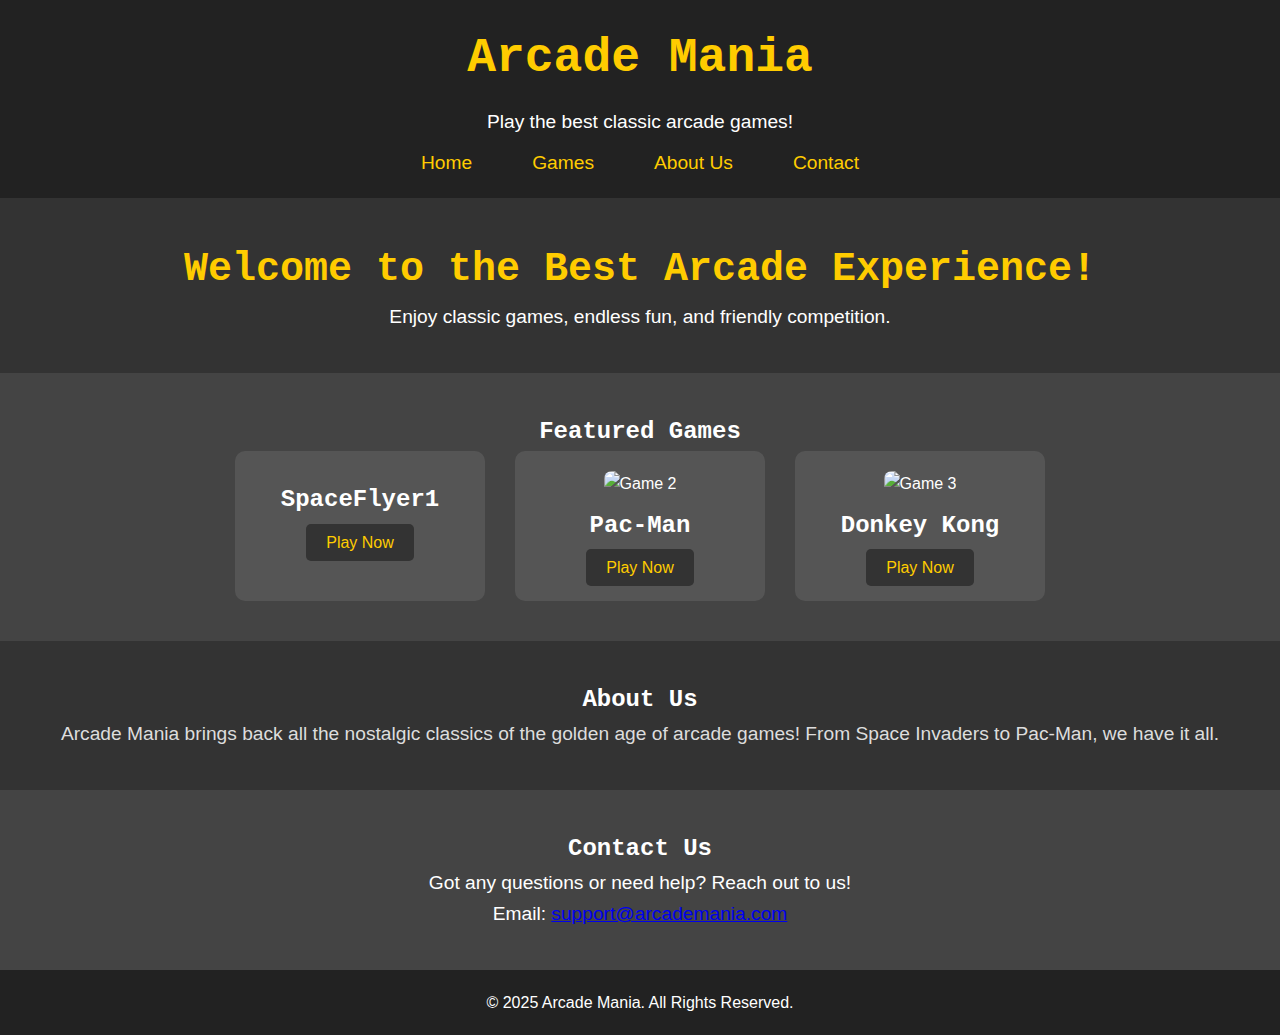
==== index.html @ 2b77bc1a "SpaceFlyer game" ====
<!DOCTYPE html>
<html lang="en">
<head>
    <meta charset="UTF-8">
    <meta name="viewport" content="width=device-width, initial-scale=1.0">
    <title>Arcade Mania</title>
    <link rel="stylesheet" href="styles.css">
</head>
<body>
    <header>
        <div class="logo">
            <h1>Arcade Mania</h1>
            <p>Play the best classic arcade games!</p>
        </div>
        <nav>
            <ul>
                <li><a href="#home">Home</a></li>
                <li><a href="#games">Games</a></li>
                <li><a href="#about">About Us</a></li>
                <li><a href="#contact">Contact</a></li>
            </ul>
        </nav>
    </header>

    <section id="home" class="intro">
        <h2>Welcome to the Best Arcade Experience!</h2>
        <p>Enjoy classic games, endless fun, and friendly competition.</p>
    </section>

    <section id="games" class="games">
        <h2>Featured Games</h2>
        <div class="game-list">
            <div class="game-card">
                <h3>SpaceFlyer1</h3>
                <!-- Link to your game (spaceflyer1.html) -->
                <a href="C:\Users\DonJu\Desktop\arcade\Spaceflyer.html" target="_blank">Play Now</a>
            </div>
            <div class="game-card">
                <img src="game2.jpg" alt="Game 2">
                <h3>Pac-Man</h3>
                <a href="games/pacman.html" target="_blank">Play Now</a>
            </div>
            <div class="game-card">
                <img src="game3.jpg" alt="Game 3">
                <h3>Donkey Kong</h3>
                <a href="games/donkeykong.html" target="_blank">Play Now</a>
            </div>
        </div>
    </section>
    <section id="about" class="about">
        <h2>About Us</h2>
        <p>Arcade Mania brings back all the nostalgic classics of the golden age of arcade games! From Space Invaders to Pac-Man, we have it all.</p>
    </section>

    <section id="contact" class="contact">
        <h2>Contact Us</h2>
        <p>Got any questions or need help? Reach out to us!</p>
        <p>Email: <a href="mailto:support@arcademania.com">support@arcademania.com</a></p>
    </section>

    <footer>
        <p>&copy; 2025 Arcade Mania. All Rights Reserved.</p>
    </footer>
</body>
</html>
---- styles.css ----
/* Global Styles */
* {
    margin: 0;
    padding: 0;
    box-sizing: border-box;
}

body {
    font-family: Arial, sans-serif;
    line-height: 1.6;
    background-color: #1c1c1c;
    color: #fff;
    text-align: center;
}

h1, h2, h3 {
    font-family: 'Courier New', Courier, monospace;
}

/* Header Styles */
header {
    background-color: #222;
    padding: 20px;
}

header .logo h1 {
    font-size: 3rem;
    color: #ffcc00;
}

header .logo p {
    font-size: 1.2rem;
    color: #fff;
    margin-top: 10px;
}

nav ul {
    list-style: none;
    display: flex;
    justify-content: center;
    margin-top: 10px;
}

nav ul li {
    margin: 0 20px;
}

nav ul li a {
    text-decoration: none;
    color: #ffcc00;
    font-size: 1.2rem;
    padding: 10px;
}

nav ul li a:hover {
    background-color: #444;
    border-radius: 5px;
}

/* Intro Section */
.intro {
    background-color: #333;
    padding: 40px 20px;
}

.intro h2 {
    color: #ffcc00;
    font-size: 2.5rem;
}

.intro p {
    font-size: 1.2rem;
}

/* Games Section */
.games {
    background-color: #444;
    padding: 40px 20px;
}

.game-list {
    display: flex;
    justify-content: center;
    gap: 30px;
    flex-wrap: wrap;
}

.game-card {
    background-color: #555;
    border-radius: 10px;
    padding: 20px;
    width: 250px;
    text-align: center;
}

.game-card img {
    width: 100%;
    height: auto;
    border-radius: 8px;
}

.game-card h3 {
    margin: 10px 0;
    font-size: 1.5rem;
}

.game-card a {
    text-decoration: none;
    color: #ffcc00;
    background-color: #333;
    padding: 10px 20px;
    border-radius: 5px;
    font-size: 1rem;
}

.game-card a:hover {
    background-color: #ffcc00;
    color: #333;
}

/* About Section */
.about {
    background-color: #333;
    padding: 40px 20px;
}

.about p {
    font-size: 1.2rem;
    color: #ddd;
}

/* Contact Section */
.contact {
    background-color: #444;
    padding: 40px 20px;
}

.contact p {
    font-size: 1.2rem;
}

/* Footer Styles */
footer {
    background-color: #222;
    padding: 20px;
    color: #fff;
}
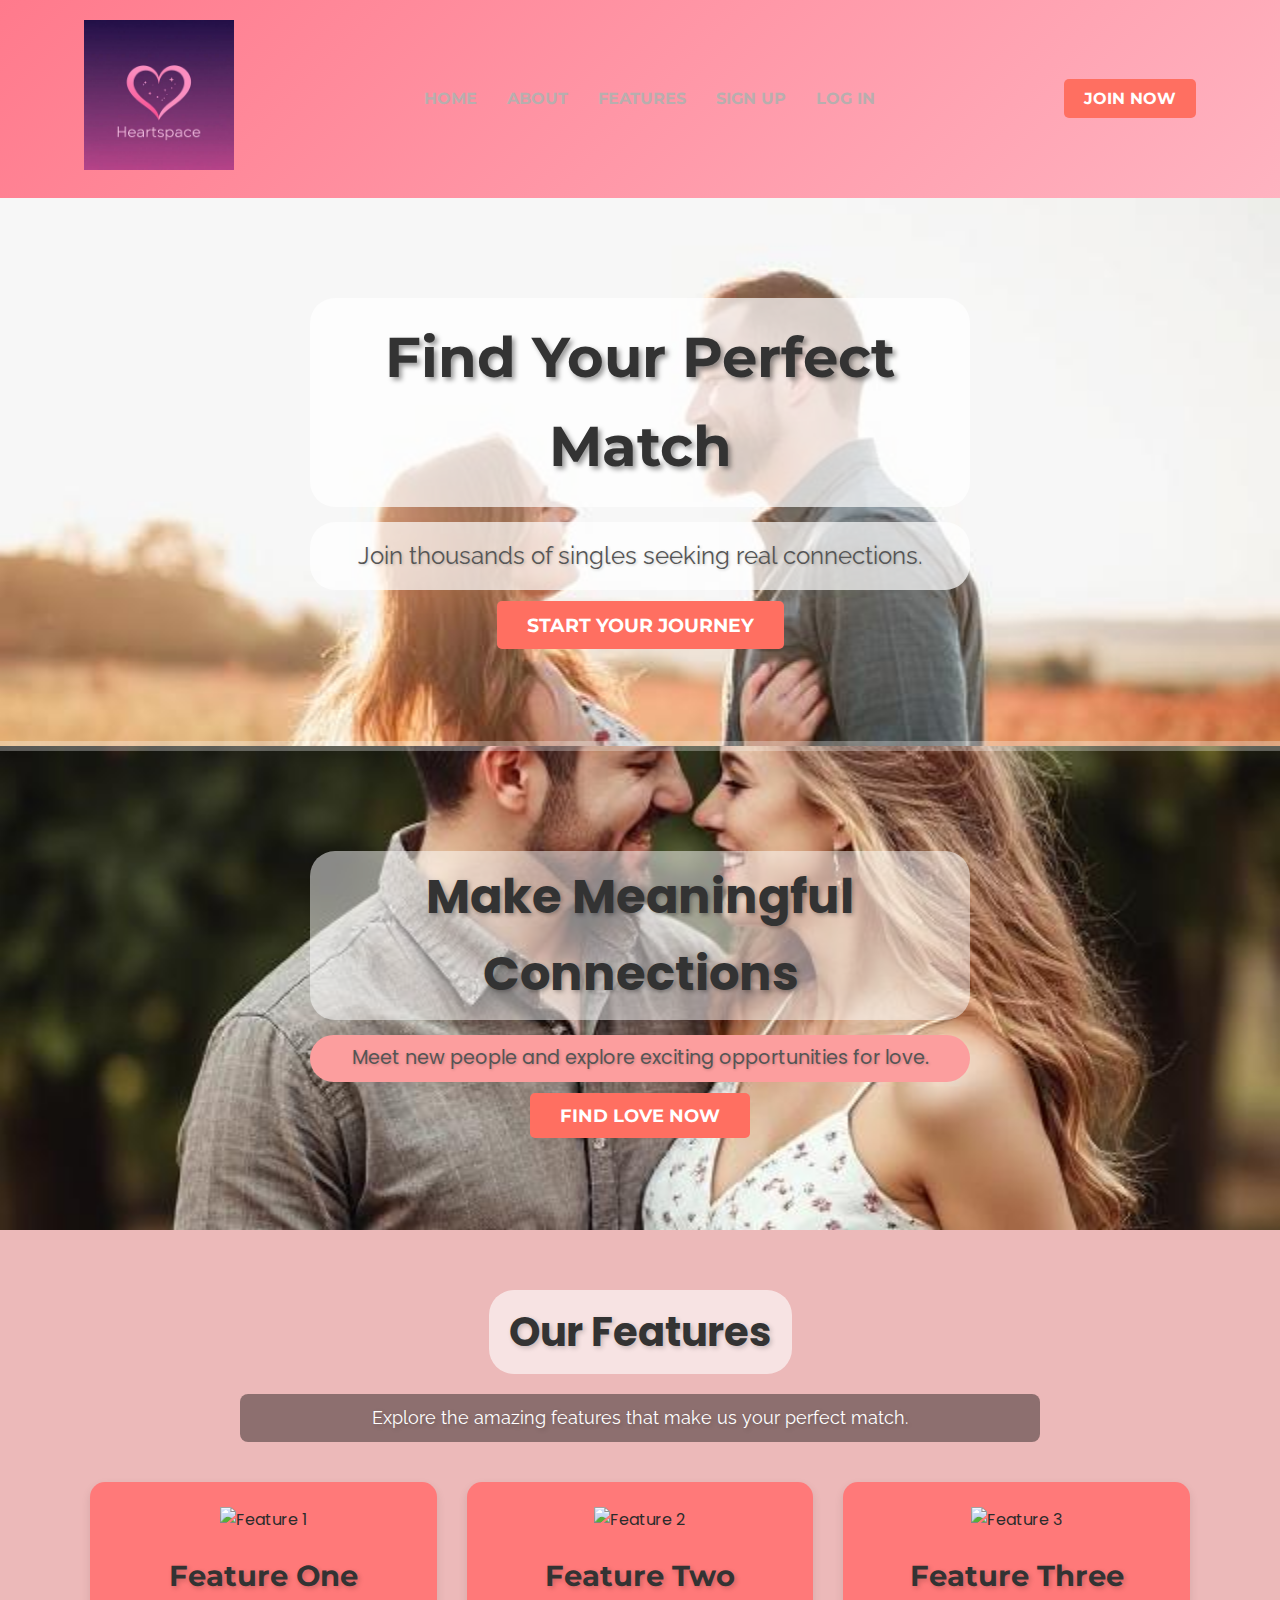
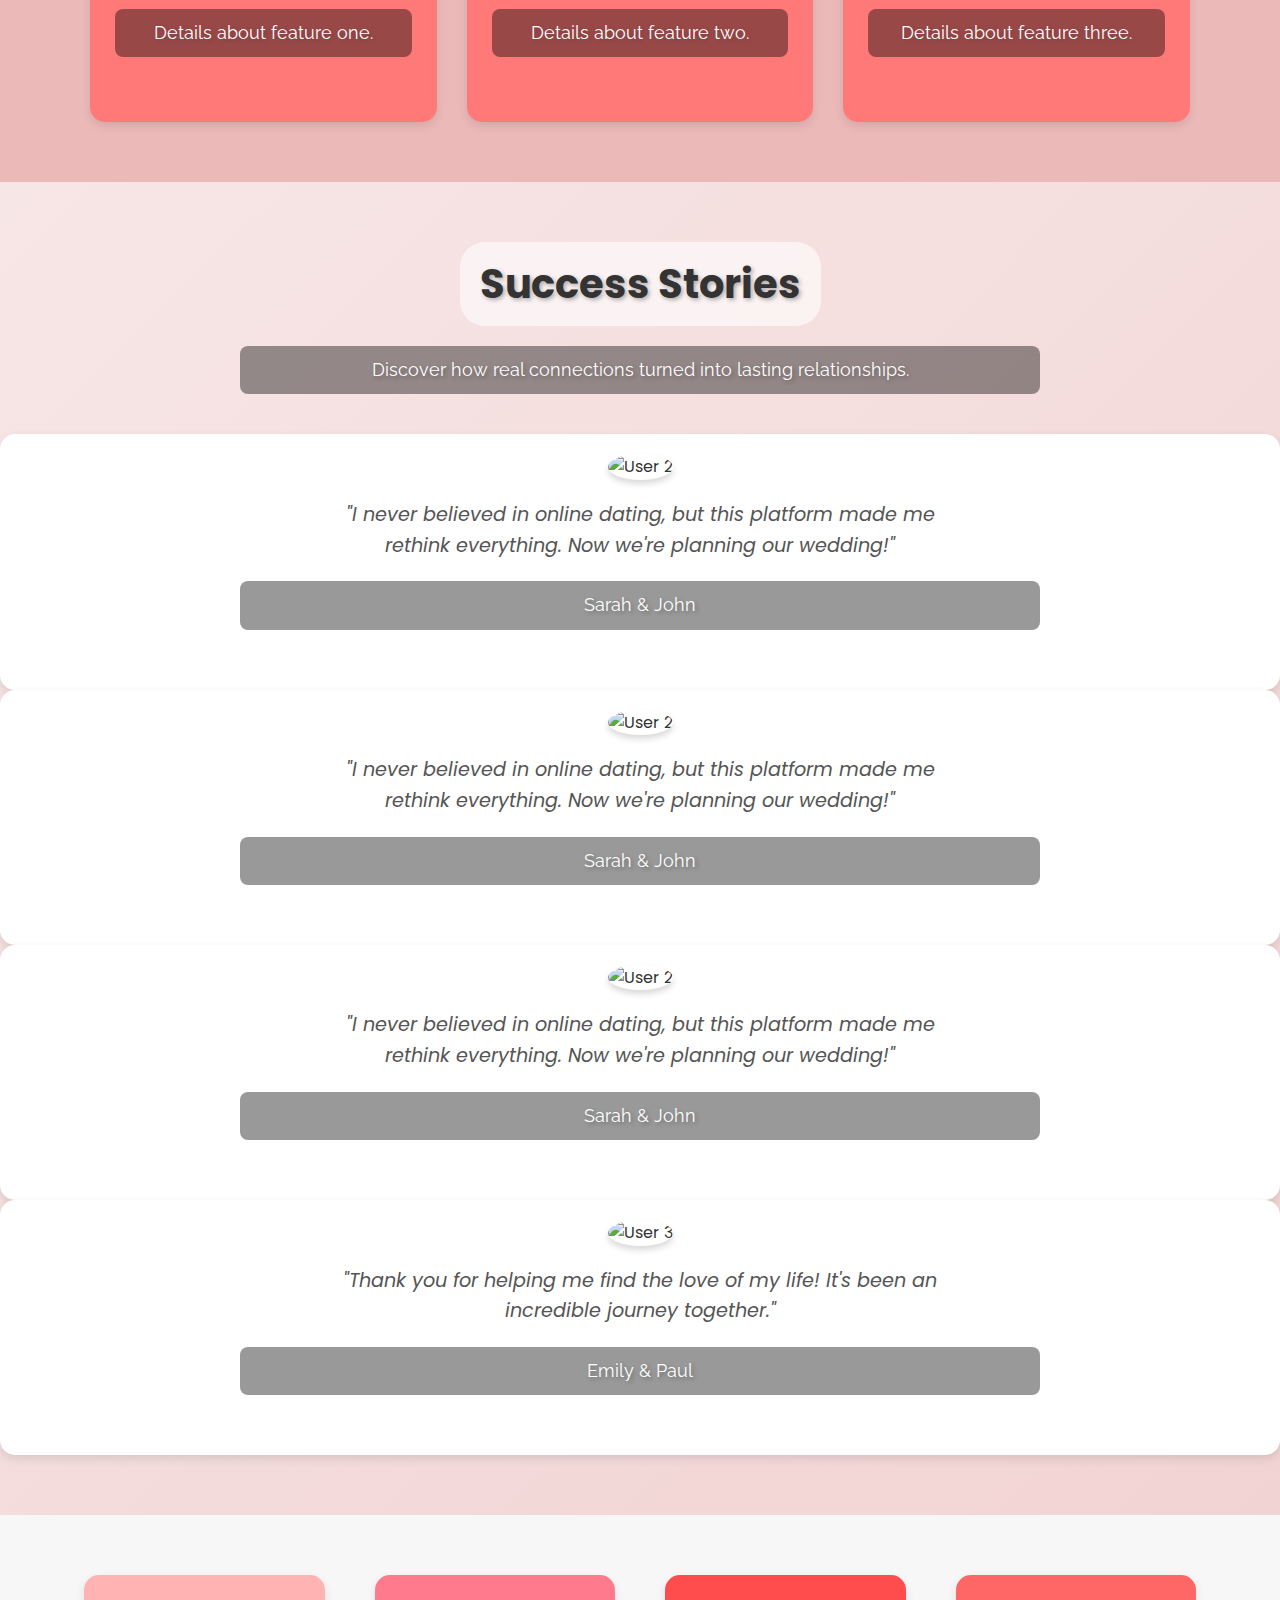
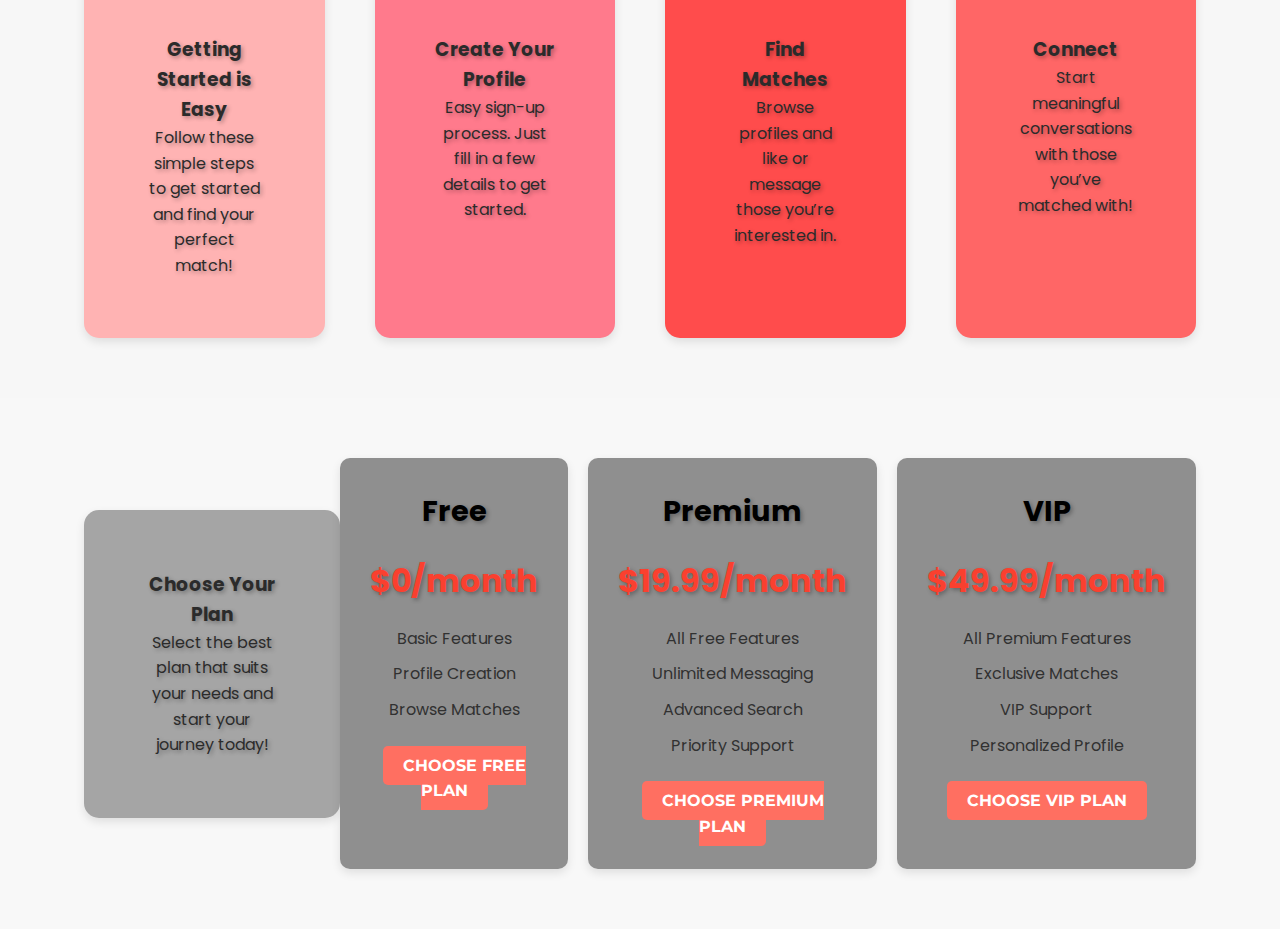
==== commit c04106b7: "Add files via upload" ====
--- a/index.html
+++ b/index.html
@@ -1,65 +1,199 @@
-<!DOCTYPE html>
-<html lang="en">
-<head>
-    <meta charset="UTF-8">
-    <meta name="viewport" content="width=device-width, initial-scale=1.0">
-    <title>Arcade Mania</title>
-    <link rel="stylesheet" href="styles.css">
-</head>
-<body>
-    <header>
-        <div class="logo">
-            <h1>Arcade Mania</h1>
-            <p>Play the best classic arcade games!</p>
-        </div>
-        <nav>
-            <ul>
-                <li><a href="#home">Home</a></li>
-                <li><a href="#games">Games</a></li>
-                <li><a href="#about">About Us</a></li>
-                <li><a href="#contact">Contact</a></li>
-            </ul>
-        </nav>
-    </header>
-
-    <section id="home" class="intro">
-        <h2>Welcome to the Best Arcade Experience!</h2>
-        <p>Enjoy classic games, endless fun, and friendly competition.</p>
-    </section>
-
-    <section id="games" class="games">
-        <h2>Featured Games</h2>
-        <div class="game-list">
-            <div class="game-card">
-                <h3>SpaceFlyer1</h3>
-                <!-- Link to your game (spaceflyer1.html) -->
-                <a href="C:\Users\DonJu\Desktop\arcade\Spaceflyer.html" target="_blank">Play Now</a>
-            </div>
-            <div class="game-card">
-                <img src="game2.jpg" alt="Game 2">
-                <h3>Pac-Man</h3>
-                <a href="games/pacman.html" target="_blank">Play Now</a>
-            </div>
-            <div class="game-card">
-                <img src="game3.jpg" alt="Game 3">
-                <h3>Donkey Kong</h3>
-                <a href="games/donkeykong.html" target="_blank">Play Now</a>
-            </div>
-        </div>
-    </section>
-    <section id="about" class="about">
-        <h2>About Us</h2>
-        <p>Arcade Mania brings back all the nostalgic classics of the golden age of arcade games! From Space Invaders to Pac-Man, we have it all.</p>
-    </section>
-
-    <section id="contact" class="contact">
-        <h2>Contact Us</h2>
-        <p>Got any questions or need help? Reach out to us!</p>
-        <p>Email: <a href="mailto:support@arcademania.com">support@arcademania.com</a></p>
-    </section>
-
-    <footer>
-        <p>&copy; 2025 Arcade Mania. All Rights Reserved.</p>
-    </footer>
-</body>
-</html>
+<!DOCTYPE html>
+<html lang="en">
+<head>
+    <link href="https://fonts.googleapis.com/css2?family=Poppins:wght@400;600&family=Montserrat:wght@500;700&family=Raleway:wght@400;600&display=swap" rel="stylesheet">
+
+    <meta charset="UTF-8">
+    <meta name="viewport" content="width=device-width, initial-scale=1.0">
+    <meta http-equiv="X-UA-Compatible" content="ie=edge">
+    <title>Dating Website</title>
+    <link rel="stylesheet" href="styles.css">
+</head>
+<body>
+    <!-- Header Section -->
+    <header>
+        <div class="container">
+            <div class="logo">
+                <img src="logo.jpg" alt="Your Logo">
+            </div>
+            <nav>
+                <ul>
+                    <li><a href="#">Home</a></li>
+                    <li><a href="#">About</a></li>
+                    <li><a href="#">Features</a></li>
+                    <li><a href="#">Sign Up</a></li>
+                    <li><a href="#">Log In</a></li>
+                </ul>
+            </nav>
+            <div class="cta">
+                <a href="#" class="cta-btn">Join Now</a>
+            </div>
+        </div>
+    </header>
+    
+<!-- First Hero Section -->
+<section class="hero hero-one">
+    <div class="hero-content">
+        <h1>Find Your Perfect Match</h1>
+        <p>Join thousands of singles seeking real connections.</p>
+        <a href="#" class="cta-btn">Start Your Journey</a>
+    </div>
+</section>
+
+<!-- Second Hero Section -->
+<section class="hero hero-two">
+    <div class="hero-content">
+        <h1>Make Meaningful Connections</h1>
+        <p>Meet new people and explore exciting opportunities for love.</p>
+        <a href="#" class="cta-btn">Find Love Now</a>
+    </div>
+</section>
+
+<section id="features">
+    <div class="features-header">
+        <h2>Our Features</h2>
+        <p>Explore the amazing features that make us your perfect match.</p>
+    </div>
+
+    <div class="feature-grid">
+        <div class="feature">
+            <img src="feature1.jpg" alt="Feature 1" class="feature-icon">
+            <h3>Feature One</h3>
+            <p>Details about feature one.</p>
+        </div>
+        <div class="feature">
+            <img src="feature2.jpg" alt="Feature 2" class="feature-icon">
+            <h3>Feature Two</h3>
+            <p>Details about feature two.</p>
+        </div>
+        <div class="feature">
+            <img src="feature3.jpg" alt="Feature 3" class="feature-icon">
+            <h3>Feature Three</h3>
+            <p>Details about feature three.</p>
+        </div>
+    </div>
+</section>
+
+
+<div id="success-stories">
+    <h2>Success Stories</h2>
+    <p class="story-description">Discover how real connections turned into lasting relationships.</p>
+    
+    <!-- Story Cards -->
+    <div class="story-card">
+        <img src="user2.jpg" alt="User 2" class="story-photo">
+        <blockquote>
+            "I never believed in online dating, but this platform made me rethink everything. Now we're planning our wedding!"
+        </blockquote>
+        <p class="name">Sarah & John</p>
+    </div>
+
+    <div class="story-card">
+        <img src="user2.jpg" alt="User 2" class="story-photo">
+        <blockquote>
+            "I never believed in online dating, but this platform made me rethink everything. Now we're planning our wedding!"
+        </blockquote>
+        <p class="name">Sarah & John</p>
+    </div>
+            
+    <div class="story-card">
+        <img src="user2.jpg" alt="User 2" class="story-photo">
+        <blockquote>
+            "I never believed in online dating, but this platform made me rethink everything. Now we're planning our wedding!"
+        </blockquote>
+        <p class="name">Sarah & John</p>
+    </div>
+
+    <div class="story-card">
+        <img src="user3.jpg" alt="User 3" class="story-photo">
+        <blockquote>
+            "Thank you for helping me find the love of my life! It's been an incredible journey together."
+        </blockquote>
+        <p class="name">Emily & Paul</p>
+    </div>
+</div>
+
+<section id="how-it-works">
+    <div class="container">
+        <div class="steps">
+            <!-- First Step: Getting Started -->
+            <div class="step getting-started">
+                <h3>Getting Started is Easy</h3>
+                <p>Follow these simple steps to get started and find your perfect match!</p>
+            </div>
+
+            <!-- Second Step: Create Your Profile -->
+            <div class="step create-profile">
+                <h3>Create Your Profile</h3>
+                <p>Easy sign-up process. Just fill in a few details to get started.</p>
+            </div>
+
+            <!-- Third Step: Find Matches -->
+            <div class="step find-matches">
+                <h3>Find Matches</h3>
+                <p>Browse profiles and like or message those you’re interested in.</p>
+            </div>
+
+            <!-- Fourth Step: Connect -->
+            <div class="step connect">
+                <h3>Connect</h3>
+                <p>Start meaningful conversations with those you’ve matched with!</p>
+            </div>
+        </div>
+    </div>
+</section>
+
+
+<section id="membership-plans">
+    <div class="container">
+      <div class="steps">
+        <!-- Plan Step: Choose Your Plan -->
+        <div class="step">
+          <h3>Choose Your Plan</h3>
+          <p>Select the best plan that suits your needs and start your journey today!</p>
+        </div>
+      </div>
+  
+      <div class="pricing-table">
+        <div class="plan">
+          <h3>Free</h3>
+          <p class="price">$0/month</p>
+          <ul>
+            <li>Basic Features</li>
+            <li>Profile Creation</li>
+            <li>Browse Matches</li>
+          </ul>
+          <div class="cta-container">
+            <a href="#" class="cta-btn">Choose Free Plan</a>
+          </div>
+        </div>
+        <div class="plan">
+          <h3>Premium</h3>
+          <p class="price">$19.99/month</p>
+          <ul>
+            <li>All Free Features</li>
+            <li>Unlimited Messaging</li>
+            <li>Advanced Search</li>
+            <li>Priority Support</li>
+          </ul>
+          <div class="cta-container">
+            <a href="#" class="cta-btn">Choose Premium Plan</a>
+          </div>
+        </div>
+        <div class="plan">
+          <h3>VIP</h3>
+          <p class="price">$49.99/month</p>
+          <ul>
+            <li>All Premium Features</li>
+            <li>Exclusive Matches</li>
+            <li>VIP Support</li>
+            <li>Personalized Profile</li>
+          </ul>
+          <div class="cta-container">
+            <a href="#" class="cta-btn">Choose VIP Plan</a>
+          </div>
+        </div>
+      </div>
+    </div>
+  </section>
+  --- a/styles.css
+++ b/styles.css
@@ -1,147 +1,645 @@
-/* Global Styles */
-* {
-    margin: 0;
-    padding: 0;
-    box-sizing: border-box;
-}
-
-body {
-    font-family: Arial, sans-serif;
-    line-height: 1.6;
-    background-color: #1c1c1c;
-    color: #fff;
-    text-align: center;
-}
-
-h1, h2, h3 {
-    font-family: 'Courier New', Courier, monospace;
-}
-
-/* Header Styles */
-header {
-    background-color: #222;
-    padding: 20px;
-}
-
-header .logo h1 {
-    font-size: 3rem;
-    color: #ffcc00;
-}
-
-header .logo p {
-    font-size: 1.2rem;
-    color: #fff;
-    margin-top: 10px;
-}
-
-nav ul {
-    list-style: none;
-    display: flex;
-    justify-content: center;
-    margin-top: 10px;
-}
-
-nav ul li {
-    margin: 0 20px;
-}
-
-nav ul li a {
-    text-decoration: none;
-    color: #ffcc00;
-    font-size: 1.2rem;
-    padding: 10px;
-}
-
-nav ul li a:hover {
-    background-color: #444;
-    border-radius: 5px;
-}
-
-/* Intro Section */
-.intro {
-    background-color: #333;
-    padding: 40px 20px;
-}
-
-.intro h2 {
-    color: #ffcc00;
-    font-size: 2.5rem;
-}
-
-.intro p {
-    font-size: 1.2rem;
-}
-
-/* Games Section */
-.games {
-    background-color: #444;
-    padding: 40px 20px;
-}
-
-.game-list {
-    display: flex;
-    justify-content: center;
-    gap: 30px;
-    flex-wrap: wrap;
-}
-
-.game-card {
-    background-color: #555;
-    border-radius: 10px;
-    padding: 20px;
-    width: 250px;
-    text-align: center;
-}
-
-.game-card img {
-    width: 100%;
-    height: auto;
-    border-radius: 8px;
-}
-
-.game-card h3 {
-    margin: 10px 0;
-    font-size: 1.5rem;
-}
-
-.game-card a {
-    text-decoration: none;
-    color: #ffcc00;
-    background-color: #333;
-    padding: 10px 20px;
-    border-radius: 5px;
-    font-size: 1rem;
-}
-
-.game-card a:hover {
-    background-color: #ffcc00;
-    color: #333;
-}
-
-/* About Section */
-.about {
-    background-color: #333;
-    padding: 40px 20px;
-}
-
-.about p {
-    font-size: 1.2rem;
-    color: #ddd;
-}
-
-/* Contact Section */
-.contact {
-    background-color: #444;
-    padding: 40px 20px;
-}
-
-.contact p {
-    font-size: 1.2rem;
-}
-
-/* Footer Styles */
-footer {
-    background-color: #222;
-    padding: 20px;
-    color: #fff;
-}
+/* Adding a subtle text-shadow to headings and paragraphs */
+h1, h2, h3, p {
+    text-shadow: 2px 2px 4px rgba(0, 0, 0, 0.3); /* A soft shadow */
+}
+
+/* Hero Section Headings */
+.hero-one h1, .hero-two h1 {
+    text-shadow: 2px 2px 4px rgba(0, 0, 0, 0.3); /* Dark shadow for contrast */
+}
+
+.hero-one p, .hero-two p {
+    text-shadow: 1px 1px 3px rgba(0, 0, 0, 0.2); /* Lighter shadow for readability */
+}
+
+/* Features Section Text */
+#features h2, #features h3, #features p {
+    text-shadow: 2px 2px 5px rgba(0, 0, 0, 0.2); /* Soft shadow for readability */
+}
+
+
+/* Reset some default browser styles */
+* {
+    margin: 0;
+    padding: 0;
+    box-sizing: border-box;
+}
+
+/* Global Styles */
+body {
+    font-family:  'Poppins', sans-serif; /* Use Poppins for general text */
+    line-height: 1.6;
+    color: #2b2b2b;
+}
+
+/* Header Section */
+header {
+    background: linear-gradient(135deg, #ff7a8c, #ffb3c1);
+    padding: 20px 0;
+}
+
+.container {
+    width: 90%;
+    max-width: 1200px;
+    margin: 0 auto;
+    display: flex;
+    justify-content: space-between;
+    align-items: center;
+}
+
+.logo img {
+    width: 150px; /* Adjust size of logo */
+}
+
+nav ul {
+    display: flex;
+    list-style: none;
+}
+
+nav ul li {
+    margin: 0 15px;
+}
+
+nav ul li a {
+    text-decoration: none;
+    color: #b8aeae;
+    font-weight: bold;
+    text-transform: uppercase;
+    font-family: 'Montserrat', sans-serif; /* Montserrat for header links */
+    transition: color 0.3s ease;
+}
+
+nav ul li a:hover {
+    color: #f8b3b9;
+}
+
+.cta-btn {
+    background-color: #ff6f61;
+    padding: 10px 20px;
+    color: rgb(80, 80, 80);
+    font-weight: bold;
+    font-family: 'Montserrat', sans-serif; /* Montserrat for buttons */
+    text-transform: uppercase;
+    text-decoration: none;
+    border-radius: 5px;
+    transition: background-color 0.3s ease;
+}
+
+.cta-btn:hover {
+    background-color: #ff3d31;
+}
+
+/* Hero Section */
+.hero {
+    padding: 80px 0;
+    text-align: center;
+    color: #fff;
+    background-size: cover;
+    background-position: center;
+}
+
+/* Hero One */
+.hero-one {
+    background-image: url('hero-bg-1.jpg'); /* Replace with first hero image */
+    border-bottom: 5px solid rgba(255, 255, 255, 0.3); /* Light border for separation */
+}
+
+.hero-one .hero-content {
+    max-width: 700px;
+    margin: 0 auto;
+    padding: 20px;
+    position: relative; /* Make sure the background applies only to the content */
+}
+
+.hero-one h1 {
+    font-size: 3.5rem; /* Bigger and bolder heading */
+    font-weight: 700;
+    margin-bottom: 15px;
+    color: #333;
+    background-color: rgba(255, 255, 255, 0.7);
+    padding: 15px 30px; /* Larger padding for prominence */
+    border-radius: 25px;
+    font-family: 'Montserrat', sans-serif; /* Sleek, modern font */
+    text-shadow: 3px 3px 5px rgba(0, 0, 0, 0.4); /* Strong shadow for readability */
+}
+
+.hero-one p {
+    font-size: 1.5rem;
+    margin-bottom: 20px;
+    color: #555;
+    background-color: rgba(255, 255, 255, 0.7);
+    padding: 15px 30px;
+    border-radius: 25px;
+    font-family: 'Raleway', sans-serif; /* Elegant and modern font for paragraph */
+    text-shadow: 1px 1px 3px rgba(0, 0, 0, 0.2);
+}
+
+.hero-one .cta-btn {
+    padding: 12px 30px;
+    font-size: 1.2rem;
+    background-color: #ff6f61;
+    color: white;
+    border-radius: 5px;
+    font-family: 'Montserrat', sans-serif;
+    text-decoration: none;
+    transition: background-color 0.3s ease;
+}
+
+.hero-one .cta-btn:hover {
+    background-color: #ff3d31;
+}
+
+/* Hero Two */
+.hero-two {
+    background-image: url('hero-bg-2.jpg'); /* Replace with second hero image */
+    background-blur: 10px;
+    border-top: 5px solid rgba(255, 255, 255, 0.3); /* Light border for separation */
+}
+
+.hero-two .hero-content {
+    max-width: 700px;
+    margin: 0 auto;
+    padding: 20px;
+    position: relative;
+}
+
+.hero-two h1 {
+    font-size: 3rem;
+    font-weight: 700;
+    margin-bottom: 15px; /* Reduced margin for a more compact look */
+    color: #333; /* Darker text color for better contrast */
+    background-color: rgba(255, 255, 255, 0.5); /* More transparent */
+    padding: 8px 20px; /* Smaller padding for a smaller bubble */
+    border-radius: 25px; /* More rounded corners */
+}
+
+.hero-two p {
+    font-size: 1.2rem;
+    margin-bottom: 20px; /* Reduced margin for a more compact look */
+    color: #555; /* Darker text color for better readability */
+    background-color: rgb(252, 158, 158); /* More transparent */
+    padding: 8px 20px; /* Smaller padding for a smaller bubble */
+    border-radius: 25px; /* More rounded corners */
+}
+
+.hero-two .cta-btn {
+    padding: 12px 30px;
+    font-size: 1.1rem;
+    background-color: #ff6f61;
+    color: white;
+    border-radius: 5px;
+    text-decoration: none;
+    transition: background-color 0.3s ease;
+}
+
+.hero-two .cta-btn:hover {
+    background-color: #ff3d31;
+}
+
+/* Features Section */
+#features {
+    background-color: #ecb9b9; /* Light background */
+    padding: 60px 0;
+    text-align: center;
+}
+
+
+#features h2 {
+    font-size: 2.5rem;
+    color: #333;
+    margin-bottom: 20px;
+    background-color: rgba(255, 255, 255, 0.6); /* Background for the bubble */
+    padding: 10px 20px; /* Smaller padding to reduce the size of the bubble */
+    border-radius: 25px; /* Smaller radius for a less rounded effect */
+    display: inline-block; /* Keeps the bubble shape */
+}
+
+#features p {
+    font-size: 1.1rem;
+    color: #fff; /* Subtitle text color: White */
+    margin-bottom: 40px;
+    max-width: 800px;
+    margin-left: auto;
+    margin-right: auto;
+    font-family: 'Raleway', sans-serif;
+    background-color: rgba(0, 0, 0, 0.4); /* Slightly transparent black background */
+    padding: 10px 20px; /* Padding around the text */
+    border-radius: 8px; /* Rounded corners for a sleek look */
+}
+
+.feature-grid {
+    display: grid;
+    grid-template-columns: repeat(3, 1fr); /* 3 columns for large screens */
+    gap: 30px;
+    max-width: 1100px;
+    margin: 0 auto;
+}
+
+.feature {
+    background-color: #ff7979;
+    border-radius: 15px;
+    padding: 25px;
+    box-shadow: 0 4px 10px rgba(0, 0, 0, 0.1);
+    text-align: center;
+    transition: transform 0.3s ease;
+}
+
+.feature:hover {
+    transform: translateY(-10px); /* Slight lift effect on hover */
+}
+
+.feature-icon {
+    width: 100px;
+    height: 100px;
+    object-fit: contain; /* Ensures the aspect ratio is maintained */
+    margin-bottom: 20px;
+}
+
+/* Feature Titles and Text */
+.feature h3 {
+    font-size: 1.8rem;
+    color: #333;
+    margin-bottom: 10px;
+    font-family: 'Montserrat', sans-serif;
+    font-weight: 700;
+}
+
+.feature p {
+    font-size: 1rem;
+    color: #777;
+    font-family: 'Poppins', sans-serif; /* Clean and readable */
+}
+
+@media (max-width: 768px) {
+    .feature-grid {
+        grid-template-columns: 1fr; /* 1 column for smaller screens */
+    }
+}
+
+/* Success Stories Section */
+#success-stories {
+    background: linear-gradient(135deg, #f7e6e6, #f2d3d3); /* Background color: Light pink gradient */
+    padding: 60px 0;
+    text-align: center;
+    color: #333; /* Default text color */
+}
+
+#success-stories .user-name {
+    position: absolute;        /* Absolute positioning */
+    font-size: 1.2rem;
+    color: #fff;
+    background-color: rgba(0, 0, 0, 0.5); /* Transparent background for the name */
+    padding: 10px 20px;
+    border-radius: 8px; /* Rounded corners for a sleek look */
+    margin: 10px 0; /* Space between name bubbles */
+    width: fit-content; /* Ensures the bubble size fits content */
+
+    /* Adjust positioning */
+    left: 40%;   /* Start from the center */
+    transform: translateX(-50%); /* Center horizontally */
+    
+    /* Optional: Move names slightly to the right */
+    left: calc(50% + 100px); /* Move the name bubble 20px to the right */
+}
+
+/* Success Story Item */
+.story-item {
+    margin-bottom: 30px;
+}
+
+/* Success Stories Description */
+.story-description {
+    font-size: 1.2rem;
+    color: #fff;
+    max-width: 800px;
+    margin-left: auto;
+    margin-right: auto;
+    font-family: 'Raleway', sans-serif;
+    background-color: rgba(0, 0, 0, 0.4); /* Slightly transparent black background */
+    padding: 10px 20px;
+    border-radius: 8px;
+    margin-bottom: 40px;
+}
+
+/* Success Stories Title */
+#success-stories h2 {
+    font-size: 2.5rem;
+    color: #333;
+    margin-bottom: 20px;
+    background-color: rgba(255, 255, 255, 0.6); /* Background for the bubble */
+    padding: 10px 20px; /* Smaller padding to reduce the size of the bubble */
+    border-radius: 25px; /* Smaller radius for a less rounded effect */
+    display: inline-block; /* Keeps the bubble shape */
+}
+
+
+
+/* Success Stories - Paragraph Left Shift */
+#success-stories p {
+    font-size: 1.1rem;
+    color: #fff; /* Subtitle text color: White */
+    margin-bottom: 40px;
+    max-width: 800px;
+    margin-left: auto;
+    margin-right: auto;
+    font-family: 'Raleway', sans-serif;
+    background-color: rgba(0, 0, 0, 0.4); /* Slightly transparent black background */
+    padding: 10px 20px; /* Padding around the text */
+    border-radius: 8px; /* Rounded corners for a sleek look */
+}
+
+
+/* Success Stories Grid (no changes to layout) */
+.stories-grid {
+    display: grid;
+    grid-template-columns: repeat(3, 1fr); /* 3 columns for larger screens */
+    gap: 40px;
+    max-width: 1200px;
+    margin: 0 auto;
+}
+
+/* Story Card (individual user story) */
+.story-card {
+    background-color: #fff; /* White background for each story card */
+    border-radius: 15px;
+    padding: 20px;
+    box-shadow: 0 4px 10px rgba(0, 0, 0, 0.1); /* Light gray box shadow */
+    text-align: center;
+    transition: transform 0.3s ease;
+}
+
+/* Hover effect on story card */
+.story-card:hover {
+    transform: translateY(-10px); /* Hover effect: Lift the card */
+}
+
+/* User photo */
+.story-photo {
+    width: 100px;
+    height: 100px;
+    border-radius: 50%;
+    object-fit: cover;
+    margin-bottom: 20px;
+    box-shadow: 0 4px 6px rgba(0, 0, 0, 0.15); /* Light shadow on images */
+}
+
+/* Quote styling */
+blockquote {
+    font-size: 1.2rem;
+    color: #555; /* Quote text color: Medium gray */
+    font-family: 'Poppins', sans-serif;
+    font-style: italic;
+    margin-bottom: 20px;
+    max-width: 600px;
+    margin-left: auto;
+    margin-right: auto;
+}
+
+/* Name Styling */
+.story-name {
+    font-size: 1.4rem;
+    font-weight: bold;
+    color: #333;
+    background-color: rgba(255, 255, 255, 0.8); /* Light background */
+    padding: 10px 20px;
+    border-radius: 25px;
+    display: inline-block;
+    margin-bottom: 10px;
+}
+
+/* Name Styling */
+.story-name {
+    font-size: 1.4rem;
+    font-weight: bold;
+    color: #333;
+    background-color: rgba(255, 255, 255, 0.8); /* Light background */
+    padding: 10px 20px;
+    border-radius: 25px;
+    display: inline-block;
+    margin-bottom: 10px;
+}
+
+/* Mobile Styling */
+@media (max-width: 768px) {
+    .stories-grid {
+        grid-template-columns: 1fr; /* 1 column on small screens */
+    }
+}
+/* How It Works Section */
+#how-it-works {
+    background-color: #f7f7f7; /* Light background */
+    padding: 60px 0;
+    text-align: center;
+    position: relative; /* Container for absolute positioning */
+}
+
+.container {
+    max-width: 1200px;
+    margin: 0 auto;
+    padding: 0 20px;
+    position: relative; /* Keeps child elements with absolute positioning relative to this container */
+}
+
+.header {
+    position: relative; /* To position h2 and p inside independently */
+}
+
+#how-it-works h2 {
+    font-size: 2.5rem;
+    color: #333;
+    background-color: rgba(0, 0, 0, 0.5); /* Transparent background */
+    padding: 10px 20px;
+    border-radius: 8px;
+    position: absolute; /* Allows movement independently of other elements */
+    top: 0; /* Initially positioned at the top */
+    left: 150%; /* Start from the center of the container */
+    transform: translateX(-50%); /* Center the element horizontally */
+}
+
+#how-it-works .intro-text {
+    font-size: 1.2rem;
+    color: #7e7a7a;
+    margin-top: 10px;
+    max-width: 800px;
+    margin-left: auto;
+    margin-right: auto;
+    font-family: 'Raleway', sans-serif;
+    position: absolute; /* Allows movement independently of other elements */
+    top: 80px; /* Move it below the h2 */
+    left: 50%; /* Start from the center */
+    transform: translateX(-50%); /* Center the element horizontally */
+}
+
+.steps {
+    display: flex;
+    justify-content: space-between;
+    gap: 50px;
+    max-width: 1200px;
+    margin: 0 auto;
+}
+
+.step {
+    background-color: #a5a5a5;
+    border-radius: 15px;
+    padding: 60px;
+    box-shadow: 0 4px 10px rgba(14, 13, 13, 0.1);
+    text-align: center;
+    transition: transform 0.3s ease;
+    flex: 1;
+
+    /* Move the step to the left */
+    margin-left: -0px; /* Adjust this value to move further left */
+}
+
+
+/* Specific Step Styles */
+.step.getting-started {
+    background-color: #ffb3b3; /* Light pink bubble */
+}
+
+
+.step.create-profile {
+    background-color: #ff7a8c; /* Stronger pink for Create Profile */
+}
+
+.step.find-matches {
+    background-color: #ff4c4c; /* Slightly darker red-pink */
+}
+
+.step.connect {
+    background-color: #ff6666; /* Another shade of red-pink */
+}
+
+
+.step:hover {
+    transform: translateY(-10px); /* Lift effect on hover */
+}
+
+.step-icon {
+    width: 80px;
+    height: 80px;
+    object-fit: contain;
+    margin-bottom: 20px;
+}
+
+/* Specific style for the 'Choose Your Plan' step */
+.step.choose-plan {
+    background-color: #ff6666; /* Another shade of red-pink */
+    margin-left: 200px; /* Adjust this value to move the "Choose Your Plan" bubble to the left */
+}
+
+
+
+@media (max-width: 768px) {
+    .steps {
+        flex-direction: column;
+        align-items: center;
+    }
+
+    .step {
+    background-color: #fff; /* White bubble */
+    padding: 20px; /* Adds padding inside the bubble */
+    border-radius: 10px; /* Rounded corners */
+    box-shadow: 0 4px 10px rgba(0, 0, 0, 0.1); /* Slight shadow for effect */
+}
+}
+/* Membership Plans Section */
+#membership-plans {
+    background-color: #f8f8f8; /* Light background */
+    padding: 60px 0;
+    text-align: center;
+  }
+
+
+  #membership-plans h2 {
+    font-size: 2.5rem;
+    color: #383838;
+    margin-bottom: 40px;
+    background-color: rgba(226, 220, 220, 0.4);
+    padding: 10px 20px;
+    border-radius: 20px;
+  }
+  
+  #membership-plans .intro-text {
+    font-size: 1.1rem;
+    color: #b9b9b9;
+    margin-bottom: 2px;
+    max-width: 200px;
+    margin-left: 5;
+    margin-right: 5;
+  }
+  
+  /* Pricing Table */
+  .pricing-table {
+    display: flex;
+    justify-content: right;
+    gap: 20px;
+    max-width: 1200px;
+    margin: 2 auto;
+  }
+  
+  .plan {
+    background-color: #8f8f8f;
+    border-radius: 10px;
+    padding: 30px;
+    box-shadow: 0 4px 10px rgba(0, 0, 0, 0.1);
+    
+    transition: transform 0.3s ease;
+  }
+  
+  .plan:hover {
+    transform: translateY(-10px);
+  }
+  
+  .plan h3 {
+    font-size: 1.8rem;
+    margin-bottom: 20px;
+    color: #000000;
+    
+  }
+  
+  .plan .price {
+    font-size: 2rem;
+    font-weight: bold;
+    color: #fa402f; /* Highlighted price color */
+    margin-bottom: 20px;
+  }
+  
+  .plan ul {
+    list-style: none;
+    padding: 0;
+    margin-bottom: 30px;
+    font-size: 1rem;
+    color: #313131;
+  }
+  
+  .plan ul li {
+    margin-bottom: 10px;
+  }
+  
+  .cta-container {
+    margin-top: 20px;
+  }
+  
+  .cta-btn {
+    background-color: #ff6f61;
+    padding: 10px 20px;
+    color: white;
+    font-weight: bold;
+    text-transform: uppercase;
+    text-decoration: none;
+    border-radius: 5px;
+    transition: background-color 0.3s ease;
+  }
+  
+  .cta-btn:hover {
+    background-color: #ff3d31;
+  }
+  
+  @media (max-width: 768px) {
+    .pricing-table {
+      flex-direction: column;
+      gap: 20px;
+    }
+  }
+  